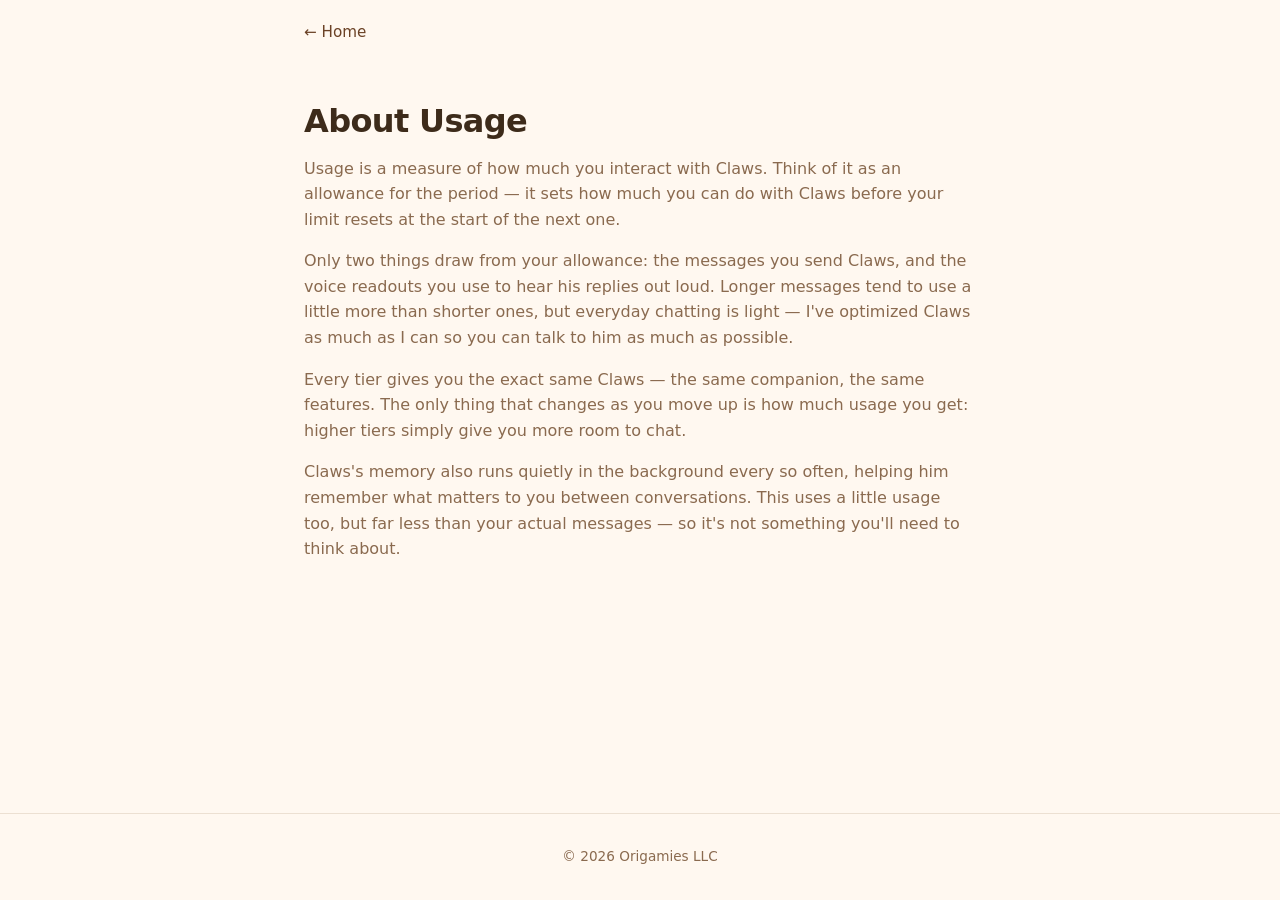
==== usage/index.html @ 147a05c4 "Add /usage page (About Usage) New static page at usage/index.html, served at joinclaws.com/usage. Ma" ====
<!DOCTYPE html>
<html lang="en">
<head>
  <meta charset="UTF-8">
  <meta name="viewport" content="width=device-width, initial-scale=1.0">
  <title>About Usage — Claws</title>
  <meta name="description" content="How usage works in Claws.">
  <link rel="stylesheet" href="../styles.css">
</head>
<body>

  <header class="site-header">
    <div class="container">
      <a href="../index.html" class="back-link">&larr; Home</a>
    </div>
  </header>

  <main class="page-content">
    <div class="container">
      <h1>About Usage</h1>

      <p>Usage is a measure of how much you interact with Claws. Think of it as an allowance for the period — it sets how much you can do with Claws before your limit resets at the start of the next one.</p>

      <p>Only two things draw from your allowance: the messages you send Claws, and the voice readouts you use to hear his replies out loud. Longer messages tend to use a little more than shorter ones, but everyday chatting is light — I've optimized Claws as much as I can so you can talk to him as much as possible.</p>

      <p>Every tier gives you the exact same Claws — the same companion, the same features. The only thing that changes as you move up is how much usage you get: higher tiers simply give you more room to chat.</p>

      <p>Claws's memory also runs quietly in the background every so often, helping him remember what matters to you between conversations. This uses a little usage too, but far less than your actual messages — so it's not something you'll need to think about.</p>
    </div>
  </main>

  <footer class="site-footer">
    <div class="container">
      &copy; 2026 Origamies LLC
    </div>
  </footer>

</body>
</html>
---- styles.css ----
/* ===== Reset & Base ===== */
*,
*::before,
*::after {
  margin: 0;
  padding: 0;
  box-sizing: border-box;
}

:root {
  --bg: #FFF8F0;          /* cream — primary background */
  --surface: #FFFBF5;     /* card surface */
  --amber: #D4854A;       /* brand / accent */
  --amber-dark: #B5673A;  /* hover / deeper accent */
  --golden: #EFCDA0;      /* soft accent / pill */
  --coral: #E08B6D;       /* warm accent */
  --espresso: #6B4226;    /* primary text / dark cards */
  --espresso-light: #8A6A4F; /* secondary text */
  --ink: #3D2B1A;         /* darkest — headings / wordmark */
  --border: #ECE0D2;      /* subtle warm border */
}

html {
  font-size: 16px;
  scroll-behavior: smooth;
}

body {
  font-family: -apple-system, BlinkMacSystemFont, "SF Pro Text", "SF Pro Display", system-ui, sans-serif;
  background-color: var(--bg);
  color: var(--espresso);
  line-height: 1.6;
  min-height: 100vh;
  display: flex;
  flex-direction: column;
  -webkit-font-smoothing: antialiased;
}

a {
  color: var(--espresso);
  text-decoration: none;
}

img {
  max-width: 100%;
  height: auto;
}

/* ===== Layout ===== */
.container {
  max-width: 720px;
  margin: 0 auto;
  padding: 0 1.5rem;
  width: 100%;
}

main {
  flex: 1;
}

/* ===== Header / Nav ===== */
.site-header {
  padding: 1.25rem 0;
}

.site-header .container {
  display: flex;
  align-items: center;
}

.site-header .logo {
  font-size: 1.25rem;
  font-weight: 700;
  letter-spacing: -0.02em;
}

.back-link {
  font-size: 0.95rem;
  font-weight: 500;
  display: inline-flex;
  align-items: center;
  gap: 0.35rem;
  transition: opacity 0.2s;
}

.back-link:hover {
  opacity: 0.7;
}

/* ===== Hero ===== */
.hero {
  text-align: center;
  padding: 6rem 0 3rem;
}

.hero h1 {
  font-size: 3rem;
  font-weight: 800;
  letter-spacing: -0.03em;
  line-height: 1.1;
  margin-bottom: 0.75rem;
  color: var(--ink);
}

.hero .tagline {
  font-size: 1.25rem;
  font-weight: 400;
  color: var(--espresso-light);
  margin-bottom: 4rem;
}

/* ===== App Store Badge ===== */
.app-store-group {
  display: flex;
  flex-direction: column;
  align-items: center;
  gap: 0.75rem;
}

.app-store-badge {
  display: inline-block;
  cursor: default;
  transition: opacity 0.2s;
}

.app-store-badge svg {
  height: 54px;
  width: 300px;
}

.coming-soon {
  display: inline-block;
  font-size: 0.78rem;
  font-weight: 700;
  color: var(--ink);
  background: var(--golden);
  letter-spacing: 0.08em;
  text-transform: uppercase;
  padding: 0.4rem 0.85rem;
  border-radius: 999px;
}

/* ===== Link Cards ===== */
.link-cards {
  display: flex;
  justify-content: center;
  gap: 0.75rem;
  padding: 4rem 0 3rem;
}

.link-card {
  display: flex;
  align-items: center;
  justify-content: center;
  width: calc((100% - 1.5rem) / 3);
  padding: 0.95rem 0.75rem;
  border-radius: 14px;
  background: var(--espresso);
  color: var(--bg);
  border: 1.5px solid var(--border);
  box-shadow: 0 2px 8px rgba(61, 43, 26, 0.08);
  font-weight: 600;
  font-size: 1rem;
  text-align: center;
  transition: box-shadow 0.2s, transform 0.15s;
}

.link-card:hover {
  box-shadow: 0 6px 18px rgba(61, 43, 26, 0.14);
  transform: translateY(-2px);
}

/* ===== Content Pages (Privacy, Terms, Support) ===== */
.page-content {
  padding: 2rem 0 4rem;
}

.page-content h1 {
  font-size: 2rem;
  font-weight: 800;
  letter-spacing: -0.02em;
  margin-bottom: 0.5rem;
  color: var(--ink);
}

.page-content .subtitle {
  color: var(--espresso-light);
  margin-bottom: 2rem;
  font-size: 0.95rem;
}

.page-content h2 {
  font-size: 1.2rem;
  font-weight: 700;
  margin-top: 2rem;
  margin-bottom: 0.5rem;
  color: var(--ink);
}

.page-content p,
.page-content ul {
  margin-bottom: 1rem;
  color: var(--espresso-light);
}

.page-content ul {
  padding-left: 1.5rem;
}

.page-content li {
  margin-bottom: 0.35rem;
}

.page-content a {
  color: var(--espresso);
  font-weight: 600;
  border-bottom: 2px solid var(--amber);
  transition: border-color 0.2s;
}

.page-content a:hover {
  border-color: var(--amber-dark);
}

/* Placeholder (Terms / Privacy work-in-progress) */
.placeholder {
  font-size: 1.15rem;
  color: var(--espresso-light);
  padding: 1.5rem 0 3rem;
}

/* ===== FAQ ===== */
.faq-item {
  background: var(--surface);
  border: 1.5px solid var(--border);
  border-radius: 12px;
  padding: 1.25rem 1.5rem;
  margin-bottom: 0.75rem;
}

.faq-item h3 {
  font-size: 1rem;
  font-weight: 700;
  margin-bottom: 0.4rem;
  color: var(--ink);
}

.faq-item p {
  font-size: 0.95rem;
  margin-bottom: 0;
}

/* ===== Contact Box ===== */
.contact-box {
  background: var(--espresso);
  color: var(--bg);
  border-radius: 16px;
  padding: 2rem;
  text-align: center;
  margin-bottom: 2.5rem;
}

.contact-box h2 {
  color: var(--bg);
  margin-top: 0;
  margin-bottom: 0.5rem;
}

.contact-box p {
  color: rgba(255, 248, 240, 0.78);
  margin-bottom: 1rem;
}

.contact-box a {
  color: var(--golden);
  font-weight: 700;
  font-size: 1.1rem;
  border-bottom: 2px solid transparent;
  transition: border-color 0.2s;
}

.contact-box a:hover {
  border-color: var(--golden);
}

/* ===== Footer ===== */
.site-footer {
  padding: 2rem 0;
  text-align: center;
  font-size: 0.85rem;
  color: var(--espresso-light);
  border-top: 1px solid var(--border);
}

/* ===== Responsive ===== */
@media (max-width: 600px) {
  .hero {
    padding: 4rem 0 2rem;
  }

  .hero h1 {
    font-size: 2.25rem;
  }

  .hero .tagline {
    font-size: 1.1rem;
  }

  .link-cards {
    flex-direction: column;
    align-items: center;
  }

  .link-card {
    width: 70%;
  }

  .page-content h1 {
    font-size: 1.6rem;
  }

  .contact-box {
    padding: 1.5rem;
  }
}
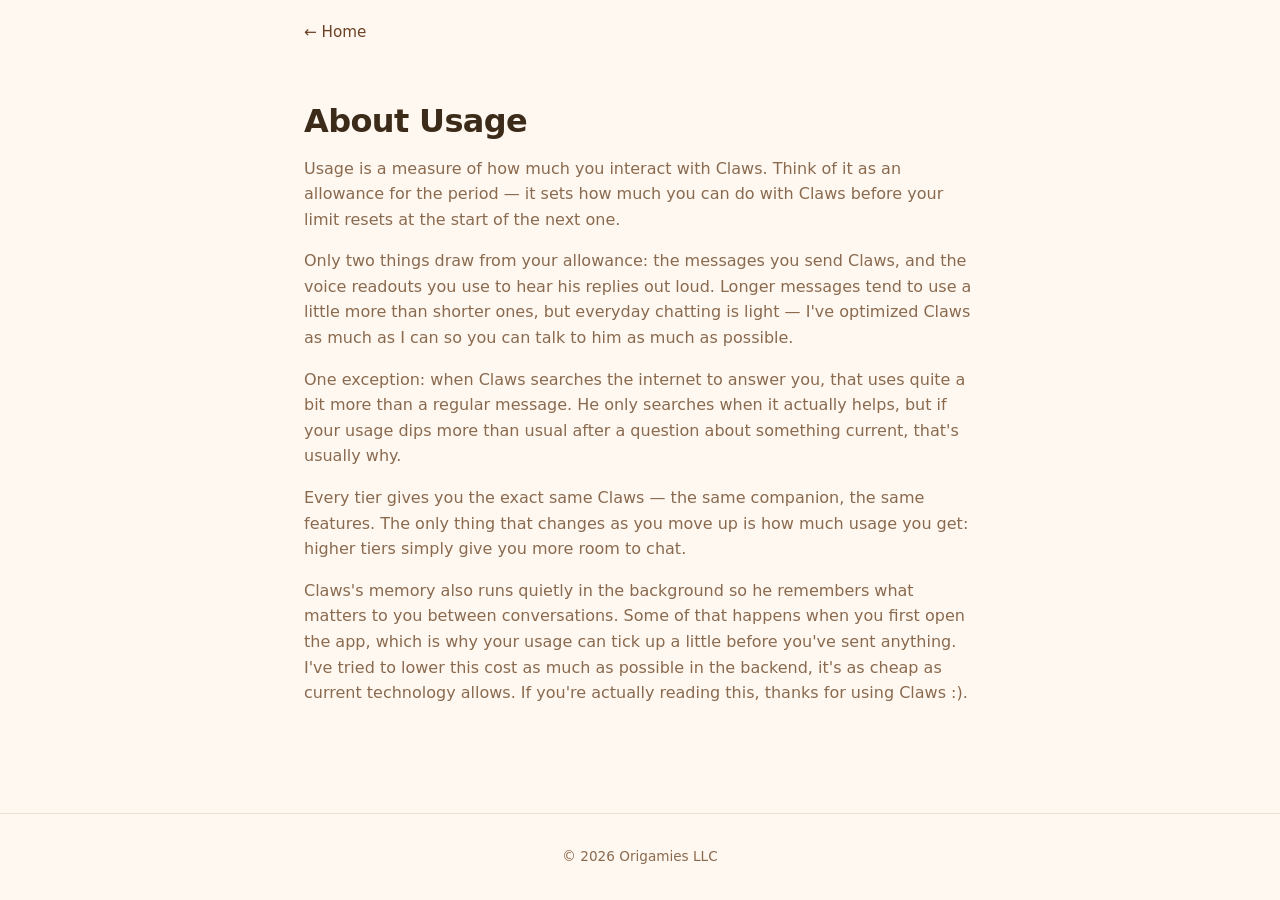
==== commit 500c2e79: "Usage page: explain search cost + launch-time background usage Co-Authored-By: Claude Fable 5 <norep" ====
--- a/usage/index.html
+++ b/usage/index.html
@@ -23,9 +23,11 @@
 
       <p>Only two things draw from your allowance: the messages you send Claws, and the voice readouts you use to hear his replies out loud. Longer messages tend to use a little more than shorter ones, but everyday chatting is light — I've optimized Claws as much as I can so you can talk to him as much as possible.</p>
 
+      <p>One exception: when Claws searches the internet to answer you, that uses quite a bit more than a regular message. He only searches when it actually helps, but if your usage dips more than usual after a question about something current, that's usually why.</p>
+
       <p>Every tier gives you the exact same Claws — the same companion, the same features. The only thing that changes as you move up is how much usage you get: higher tiers simply give you more room to chat.</p>
 
-      <p>Claws's memory also runs quietly in the background every so often, helping him remember what matters to you between conversations. This uses a little usage too, but far less than your actual messages — so it's not something you'll need to think about.</p>
+      <p>Claws's memory also runs quietly in the background so he remembers what matters to you between conversations. Some of that happens when you first open the app, which is why your usage can tick up a little before you've sent anything. I've tried to lower this cost as much as possible in the backend, it's as cheap as current technology allows. If you're actually reading this, thanks for using Claws :).</p>
     </div>
   </main>
 
--- a/styles.css
+++ b/styles.css
@@ -12,6 +12,8 @@
   --surface: #FFFBF5;     /* card surface */
   --amber: #D4854A;       /* brand / accent */
   --amber-dark: #B5673A;  /* hover / deeper accent */
+  --orange: #F4A534;      /* app send-button orange — homepage buttons */
+  --orange-dark: #DA8E20; /* hover for --orange */
   --golden: #EFCDA0;      /* soft accent / pill */
   --coral: #E08B6D;       /* warm accent */
   --espresso: #6B4226;    /* primary text / dark cards */
@@ -155,7 +157,7 @@
   width: calc((100% - 1.5rem) / 3);
   padding: 0.95rem 0.75rem;
   border-radius: 14px;
-  background: var(--espresso);
+  background: var(--orange);
   color: var(--bg);
   border: 1.5px solid var(--border);
   box-shadow: 0 2px 8px rgba(61, 43, 26, 0.08);
@@ -166,6 +168,7 @@
 }
 
 .link-card:hover {
+  background: var(--orange-dark);
   box-shadow: 0 6px 18px rgba(61, 43, 26, 0.14);
   transform: translateY(-2px);
 }
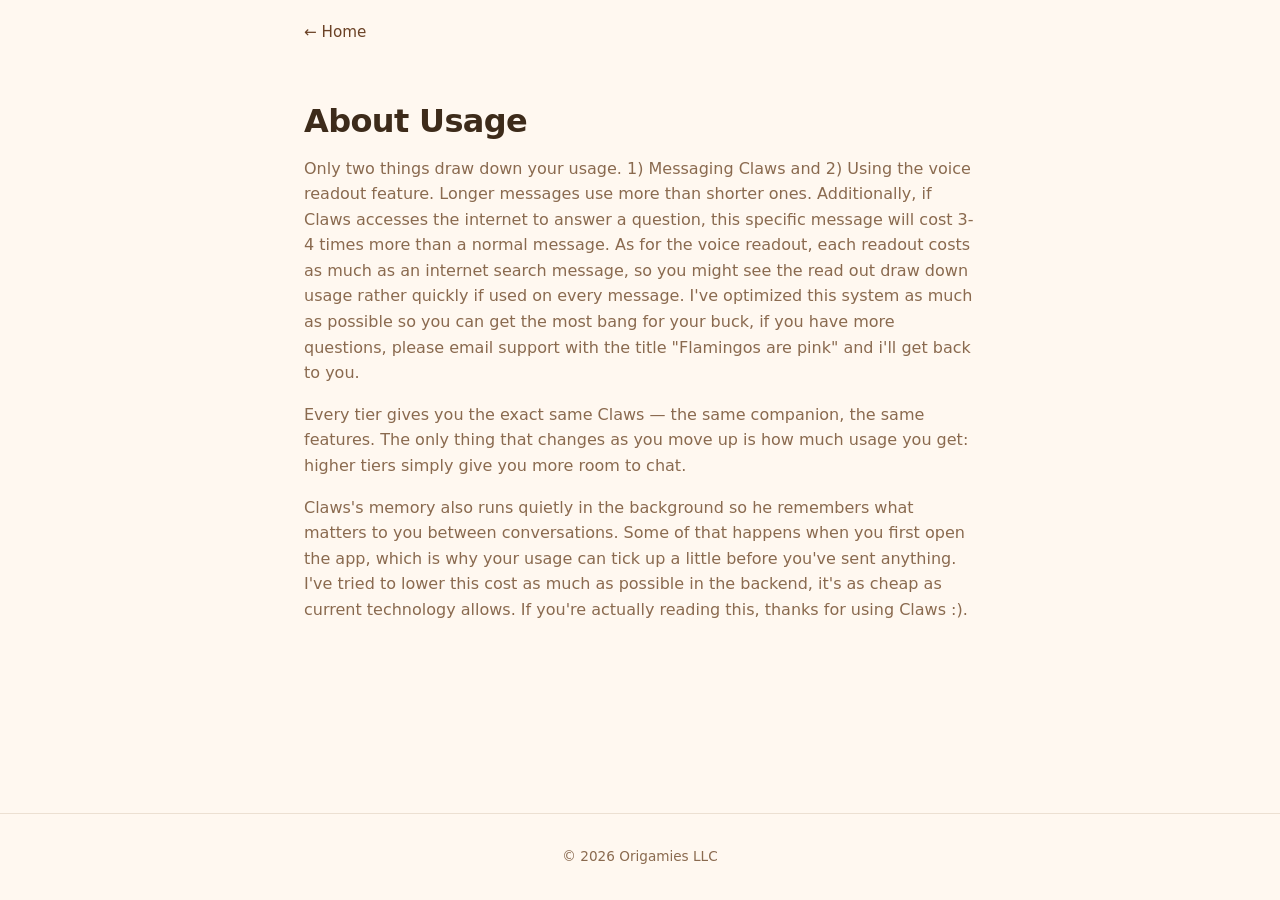
==== commit ee657378: "Usage page: drop intro, rewrite cost breakdown per founder copy Co-Authored-By: Claude Fable 5 <nore" ====
--- a/usage/index.html
+++ b/usage/index.html
@@ -19,11 +19,7 @@
     <div class="container">
       <h1>About Usage</h1>
 
-      <p>Usage is a measure of how much you interact with Claws. Think of it as an allowance for the period — it sets how much you can do with Claws before your limit resets at the start of the next one.</p>
-
-      <p>Only two things draw from your allowance: the messages you send Claws, and the voice readouts you use to hear his replies out loud. Longer messages tend to use a little more than shorter ones, but everyday chatting is light — I've optimized Claws as much as I can so you can talk to him as much as possible.</p>
-
-      <p>One exception: when Claws searches the internet to answer you, that uses quite a bit more than a regular message. He only searches when it actually helps, but if your usage dips more than usual after a question about something current, that's usually why.</p>
+      <p>Only two things draw down your usage. 1) Messaging Claws and 2) Using the voice readout feature. Longer messages use more than shorter ones. Additionally, if Claws accesses the internet to answer a question, this specific message will cost 3-4 times more than a normal message. As for the voice readout, each readout costs as much as an internet search message, so you might see the read out draw down usage rather quickly if used on every message. I've optimized this system as much as possible so you can get the most bang for your buck, if you have more questions, please email support with the title "Flamingos are pink" and i'll get back to you.</p>
 
       <p>Every tier gives you the exact same Claws — the same companion, the same features. The only thing that changes as you move up is how much usage you get: higher tiers simply give you more room to chat.</p>
 
